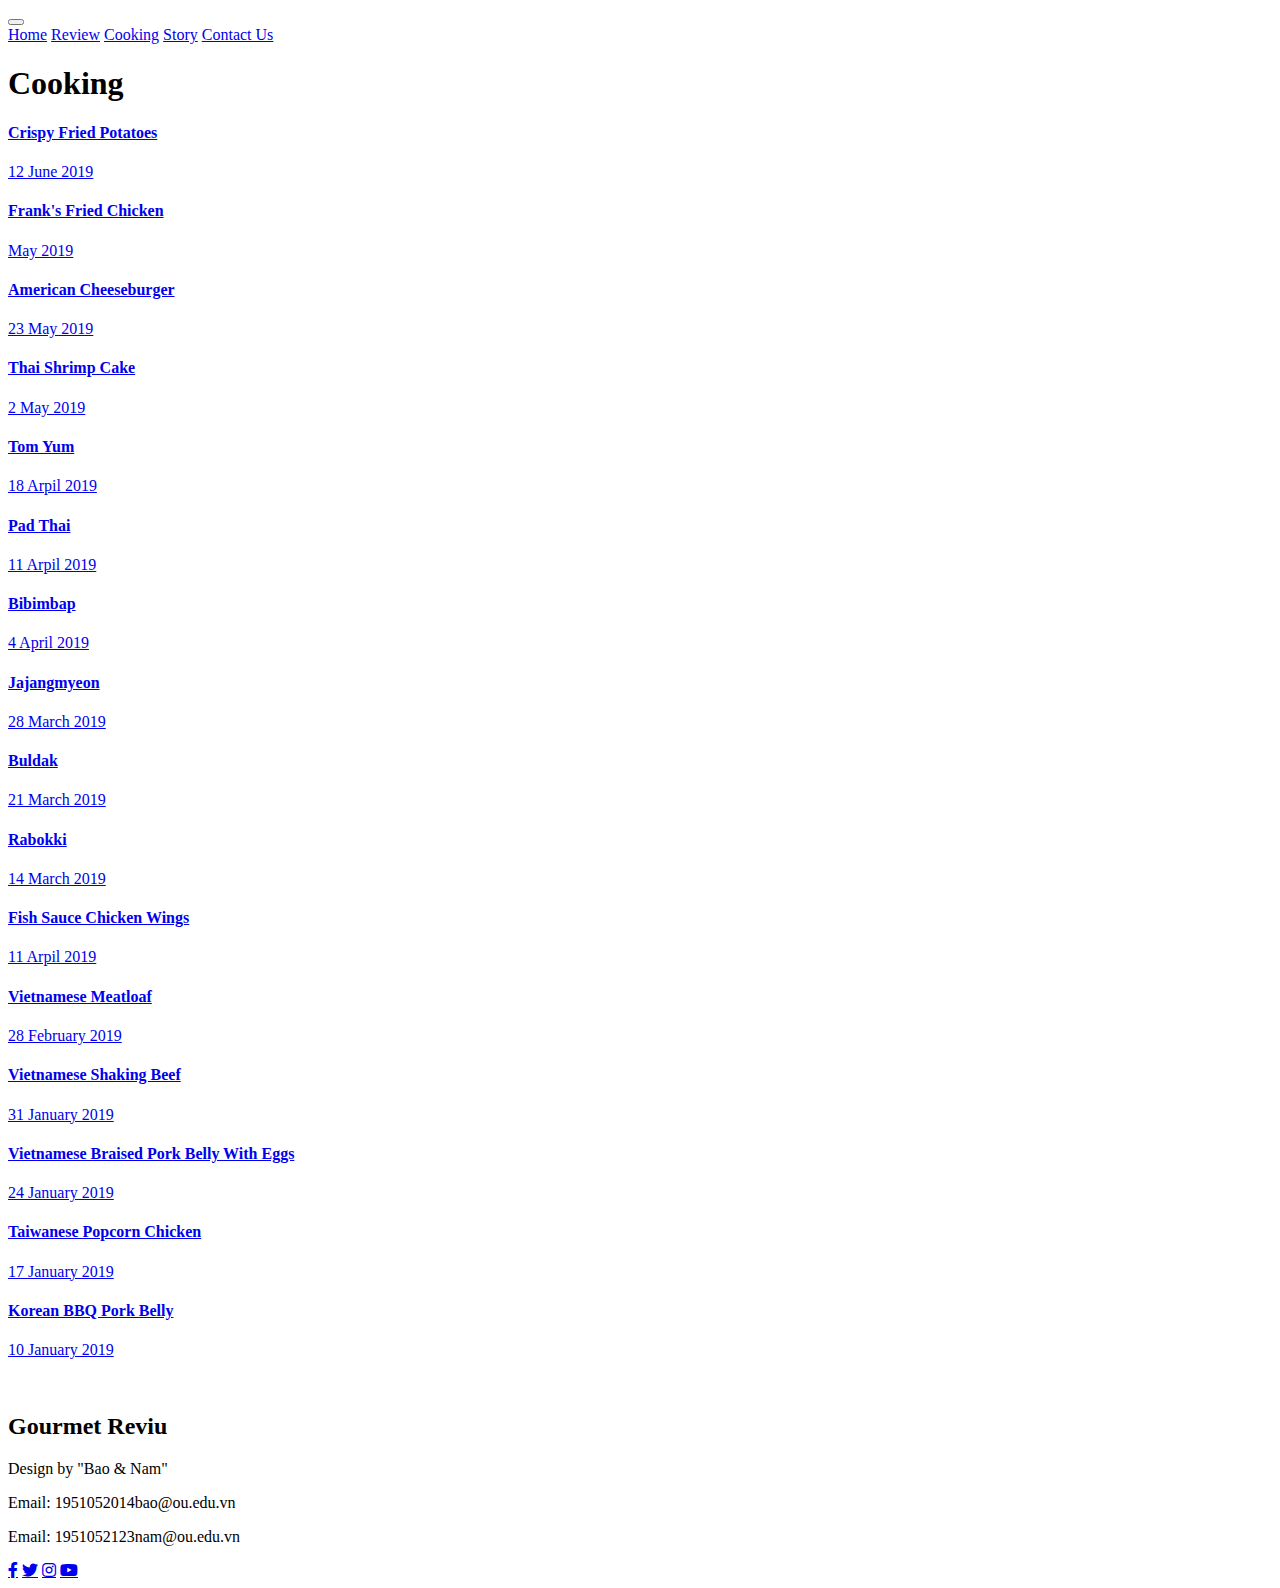
==== Cooking.html @ f55b165e "update" ====
<!DOCTYPE html>
<html lang="en">
<head>
    <meta charset="UTF-8">
    <meta name="viewport" content="width=device-width, initial-scale=1.0">
    <title>Hôm nay ăn gì - Cooking</title>
    <link rel=".Image/Icon/Icon.png" href="shortcut icon">
    <link rel="stylesheet" href="assets/CSS/base.css">
    <link rel="stylesheet" href="assets/CSS/Cooking.css">   
    <link rel="stylesheet" href="https://necolas.github.io/normalize.css/latest/normalize.css">
    <link rel="stylesheet" href="https://cdnjs.cloudflare.com/ajax/libs/font-awesome/5.14.0/css/all.min.css"/>
    <link href="https://fonts.googleapis.com/css2?family=Roboto:wght@300;400;500&display=swap" rel="stylesheet">
    <script src="https://cdnjs.cloudflare.com/ajax/libs/jquery/3.5.1/jquery.min.js"></script>
    <script src="assets/JS/scripts.js"></script>
</head>
<body>
    <div class="main">        
        <header class="header">
            <div class="inner-width">
                <a href="index.html" class="logo"></a>
                <button class="menu-toggler">
                    <span></span>
                    <span></span>
                    <span></span>
                </button>
                <div class="header__menu">
                    <a href="index.html">Home</a>
                    <a href="Review.html">Review</a>
                    <a href="Cooking.html">Cooking</a>
                    <a href="Story.html">Story</a>
                    <a href="#">Contact Us</a>
                </div>
                
            </div>
        </header>



        <div class="container">   
            <!-- COOKING -->
        
            <section id="foods">
                <div class="inner-width ">
                    <h1 class="section__title text-gradient">Cooking</h1>
                    <div class="foods">

                        <div class="food food-cover food-cover-img-1" id="myBtn">
                            <a href="Cooking_detail.html">
                                <h4>Crispy Fried Potatoes</h4>
                                <p>12 June 2019</p>
                            </a>
                        </div>
                        
                        <div class="food food-cover food-cover-img-2">
                            <a href="#">
                                <h4>Frank's Fried Chicken</h4>
                                <p>May 2019</p>
                            </a>
                        </div>

                        <div class="food food-cover food-cover-img-3">
                            <a href="#">
                                <h4>American Cheeseburger</h4>
                                <p>23 May 2019</p>
                            </a>
                        </div>

                        <div class="food food-cover food-cover-img-4">
                            <a href="#">
                                <h4>Thai Shrimp Cake</h4>
                                <p>2 May 2019</p>
                            </a>
                        </div>

                        <div class="food food-cover food-cover-img-5">
                            <a href="#">
                                <h4>Tom Yum</h4>
                                <p>18 Arpil 2019</p>
                            </a>
                        </div>

                        <div class="food food-cover food-cover-img-6">
                            <a href="#">
                                <h4>Pad Thai</h4>
                                <p>11 Arpil 2019</p>
                            </a>
                        </div>

                        <div class="food food-cover food-cover-img-7">
                            <a href="#">
                                <h4>Bibimbap</h4>
                                <p>4 April 2019</p>
                            </a>
                        </div>

                        <div class="food food-cover food-cover-img-8">
                            <a href="#">
                                <h4>Jajangmyeon</h4>
                                <p>28 March 2019</p>
                            </a>
                        </div>

                        <div class="food food-cover food-cover-img-9">
                            <a href="#">
                                <h4>Buldak</h4>
                                <p>21 March 2019</p>
                            </a>
                        </div>

                        <div class="food food-cover food-cover-img-10">
                            <a href="#">
                                <h4>Rabokki</h4>
                                <p>14 March 2019</p>
                            </a>
                        </div>

                        <div class="food food-cover food-cover-img-11">
                            <a href="#">
                                <h4>Fish Sauce Chicken Wings</h4>
                                <p>11 Arpil 2019</p>
                            </a>
                        </div>

                        <div class="food food-cover food-cover-img-12">
                            <a href="#">
                                <h4>Vietnamese Meatloaf</h4>
                                <p>28 February 2019</p>
                            </a>
                        </div>
                        
                        <div class="food food-cover food-cover-img-13">
                            <a href="#">
                                <h4>Vietnamese Shaking Beef</h4>
                                <p>31 January 2019</p>
                            </a>
                        </div>

                        <div class="food food-cover food-cover-img-14">
                            <a href="#">
                                <h4>Vietnamese Braised Pork Belly With Eggs</h4>
                                <p>24 January 2019</p>
                            </a>
                        </div>

                        <div class="food food-cover food-cover-img-15">
                            <a href="#">
                                <h4>Taiwanese Popcorn Chicken</h4>
                                <p>17 January 2019</p>
                            </a>
                        </div>

                        <div class="food food-cover food-cover-img-16">
                            <a href="#">
                                <h4>Korean BBQ Pork Belly</h4>
                                <p>10 January 2019</p>
                            </a>
                        </div>

                    </div>
                    <div class="img--more">
                        <a href="#">
                            <img src="/assets/Image/Icon/icons8-more-96.png" alt="" class="more"> 
                        </a>
                    </div>
                </div>
            </section>

            </section>
        </div>  

        <footer class="footer">
            <div class="footer-inner-width">
				<div class="footer-info-pos align-items-center d-flex">
					<div id="footer-info">
						<h2>Gourmet Reviu</h2>
                        <p>Design by "Bao & Nam"</p>
                        <p>Email: 1951052014bao@ou.edu.vn</p>
                        <p>Email: 1951052123nam@ou.edu.vn</p>
					</div>
                    <div class="social-media">
                        <a href="#" class="fab fa-facebook-f"></a>
                        <a href="#" class="fab fa-twitter"></a>
                        <a href="#" class="fab fa-instagram"></a>
                        <a href="#" class="fab fa-youtube"></a>
                    </div>
                    
				</div>
			</div>
        </footer>

    </div>
</body>
</html>
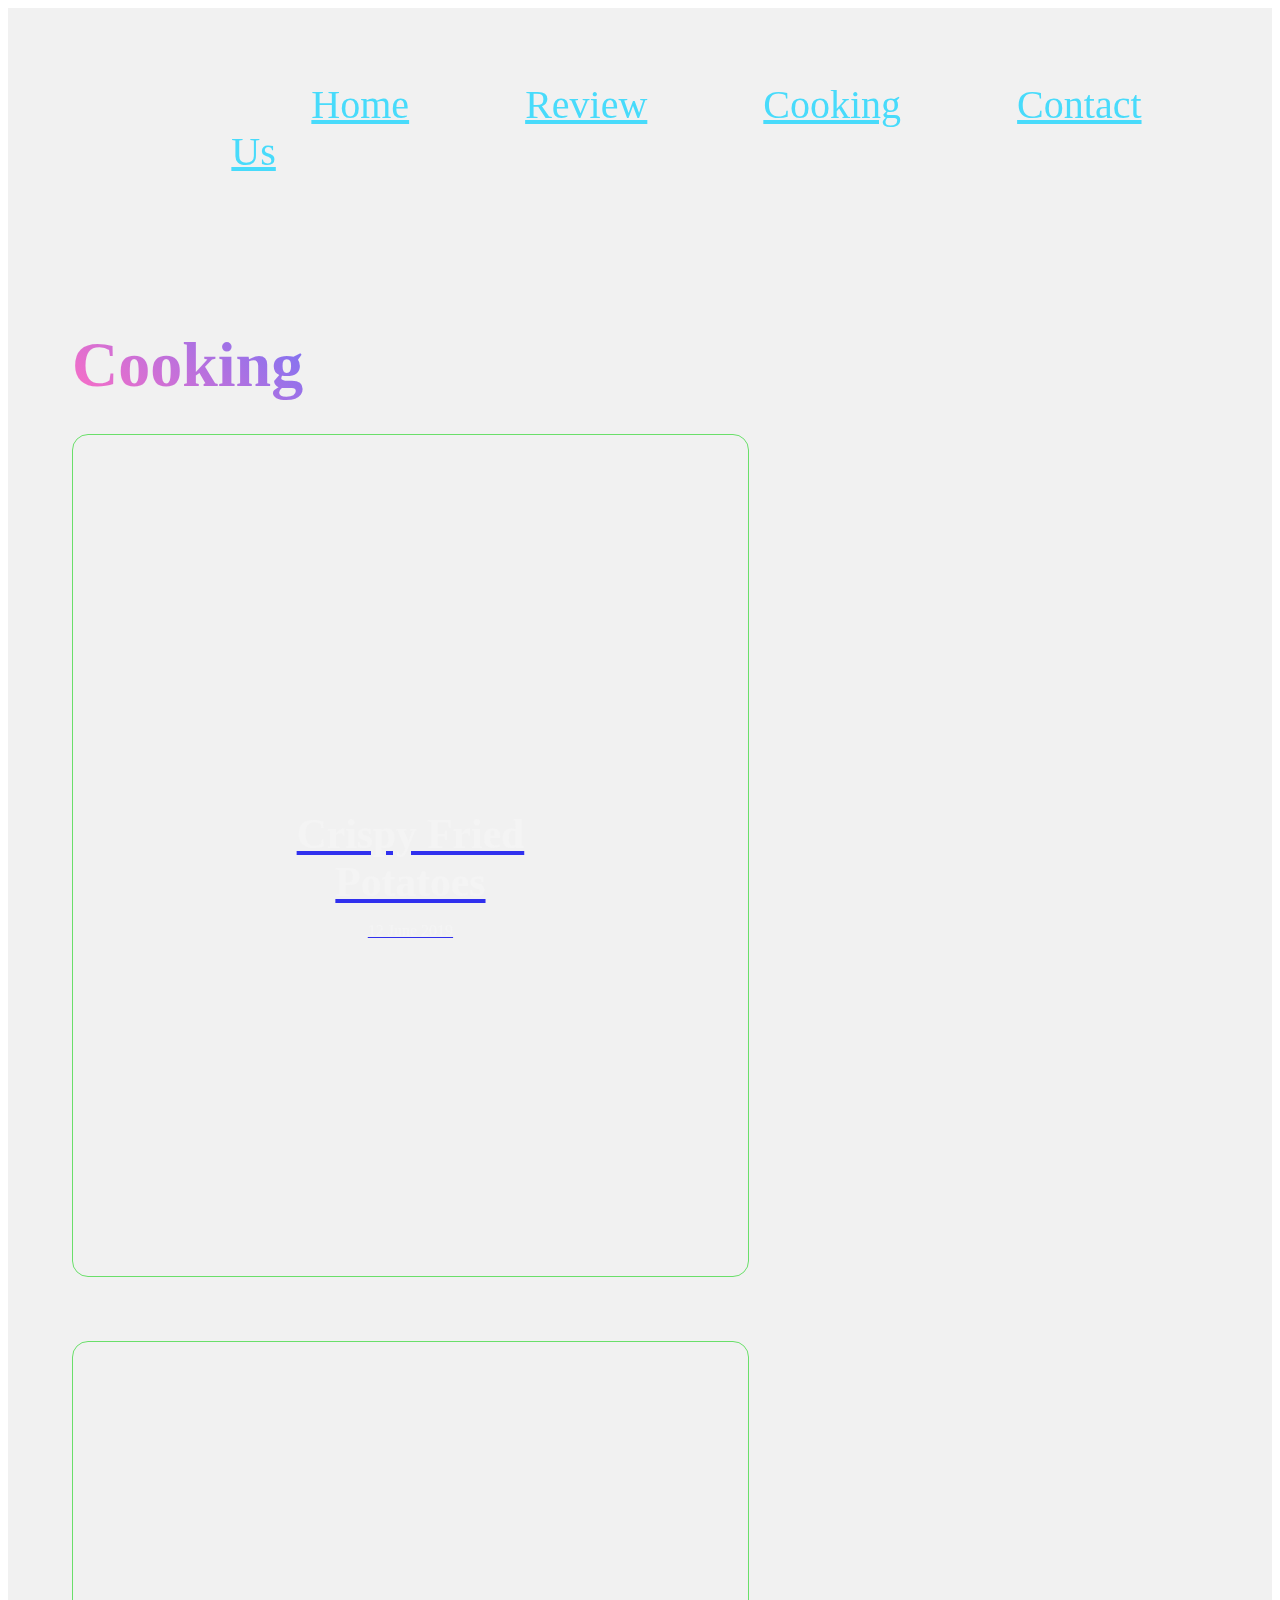
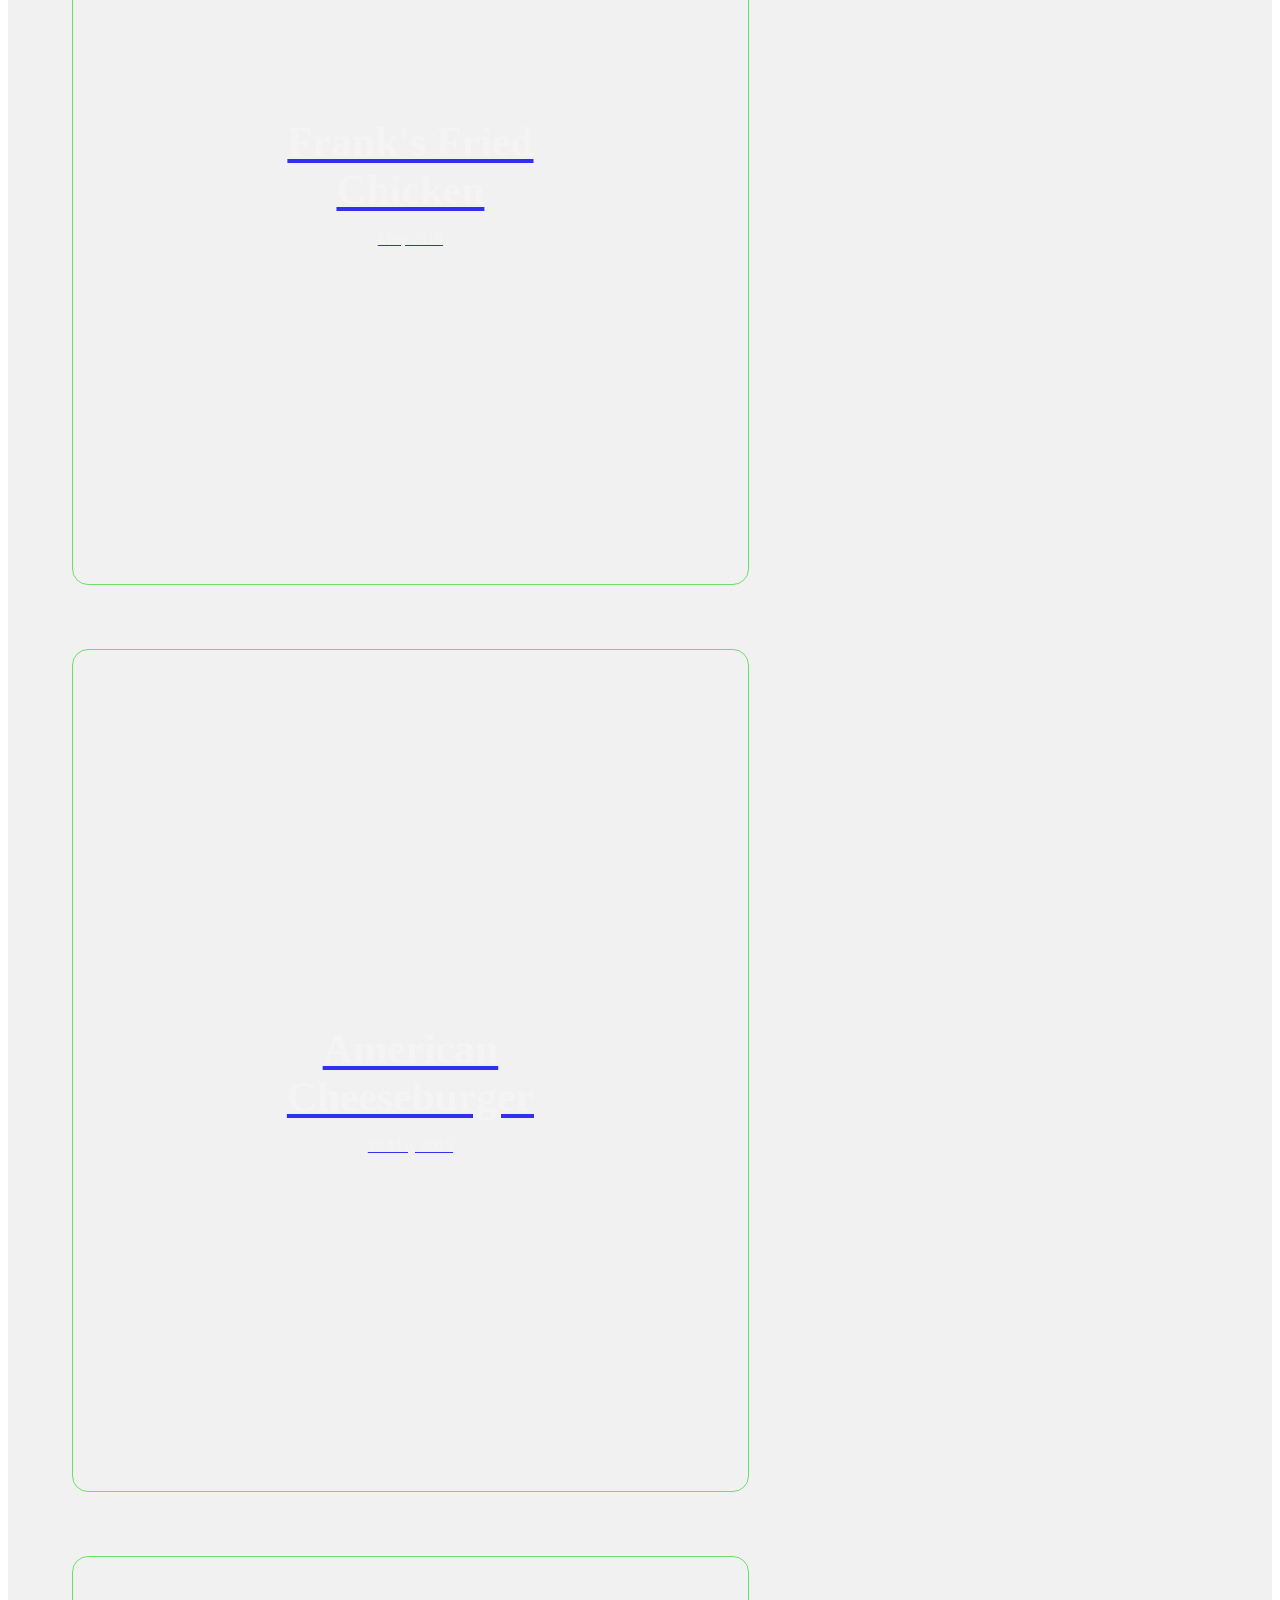
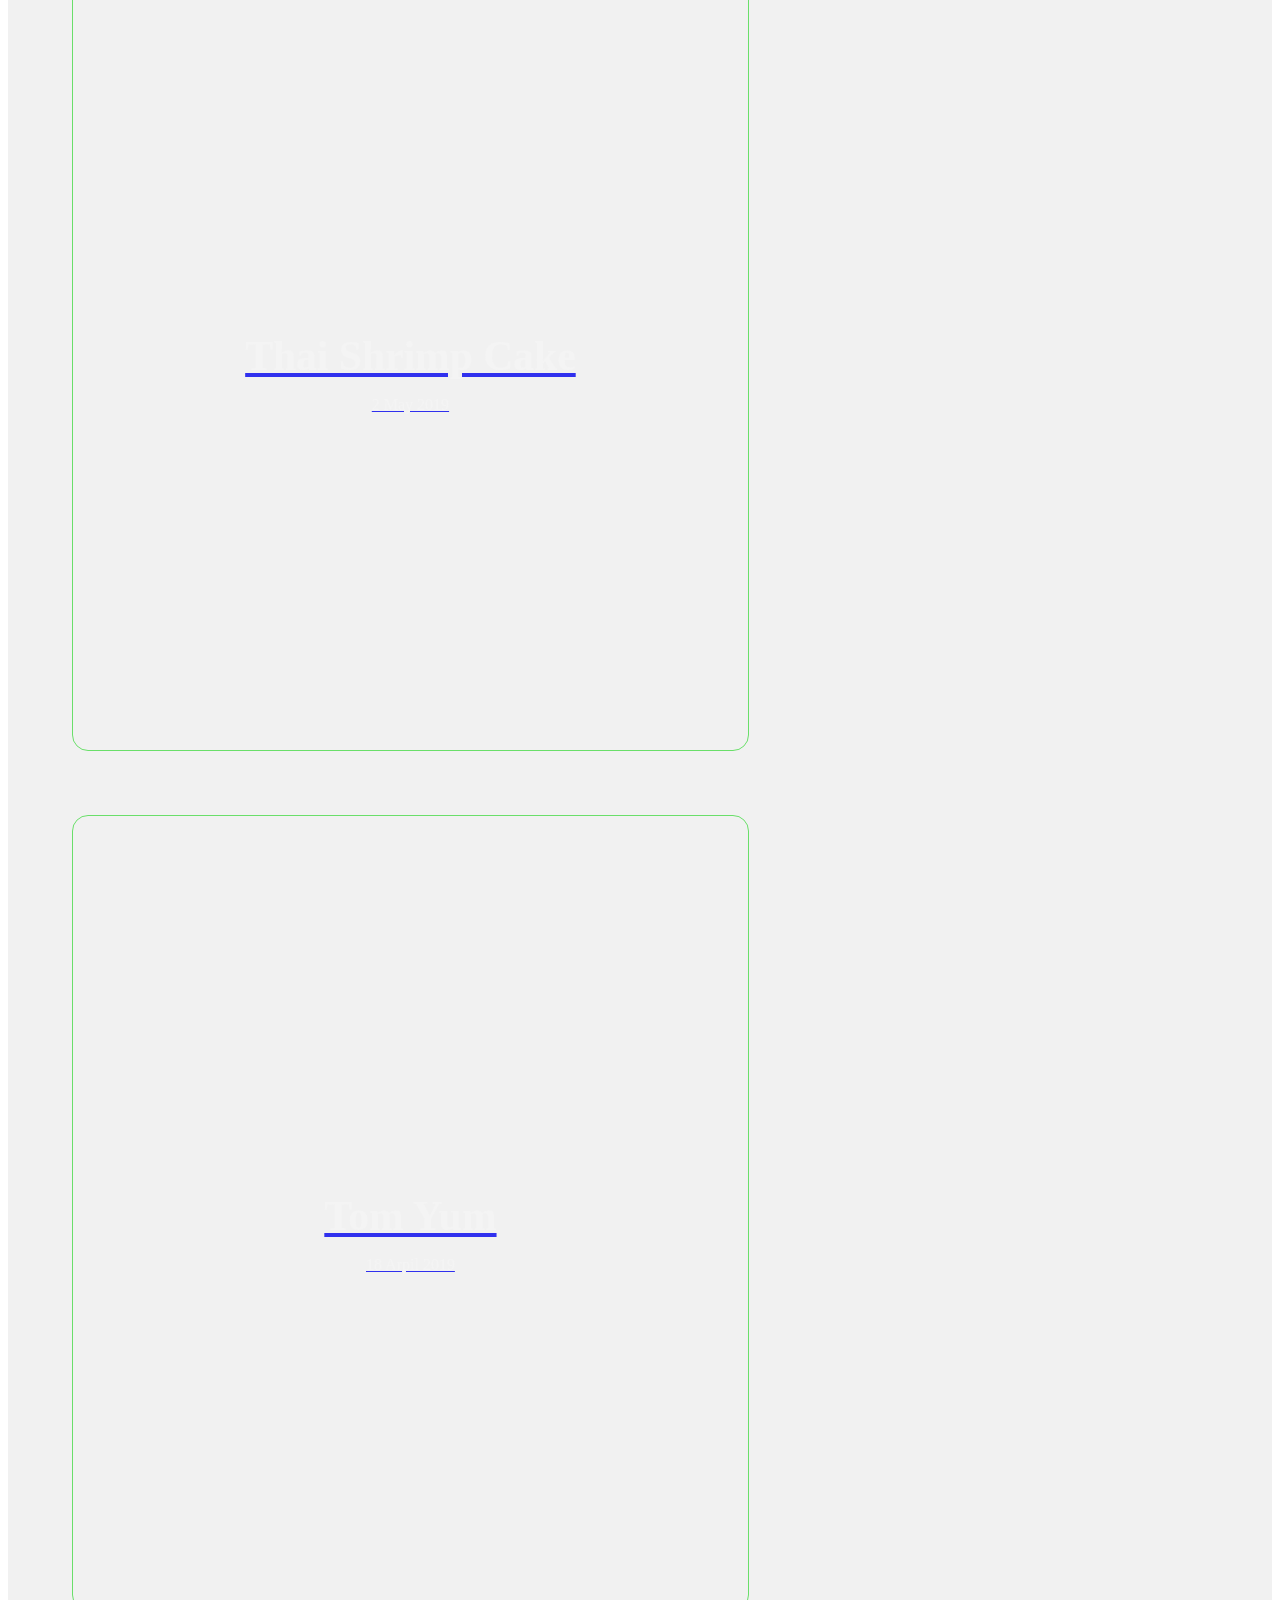
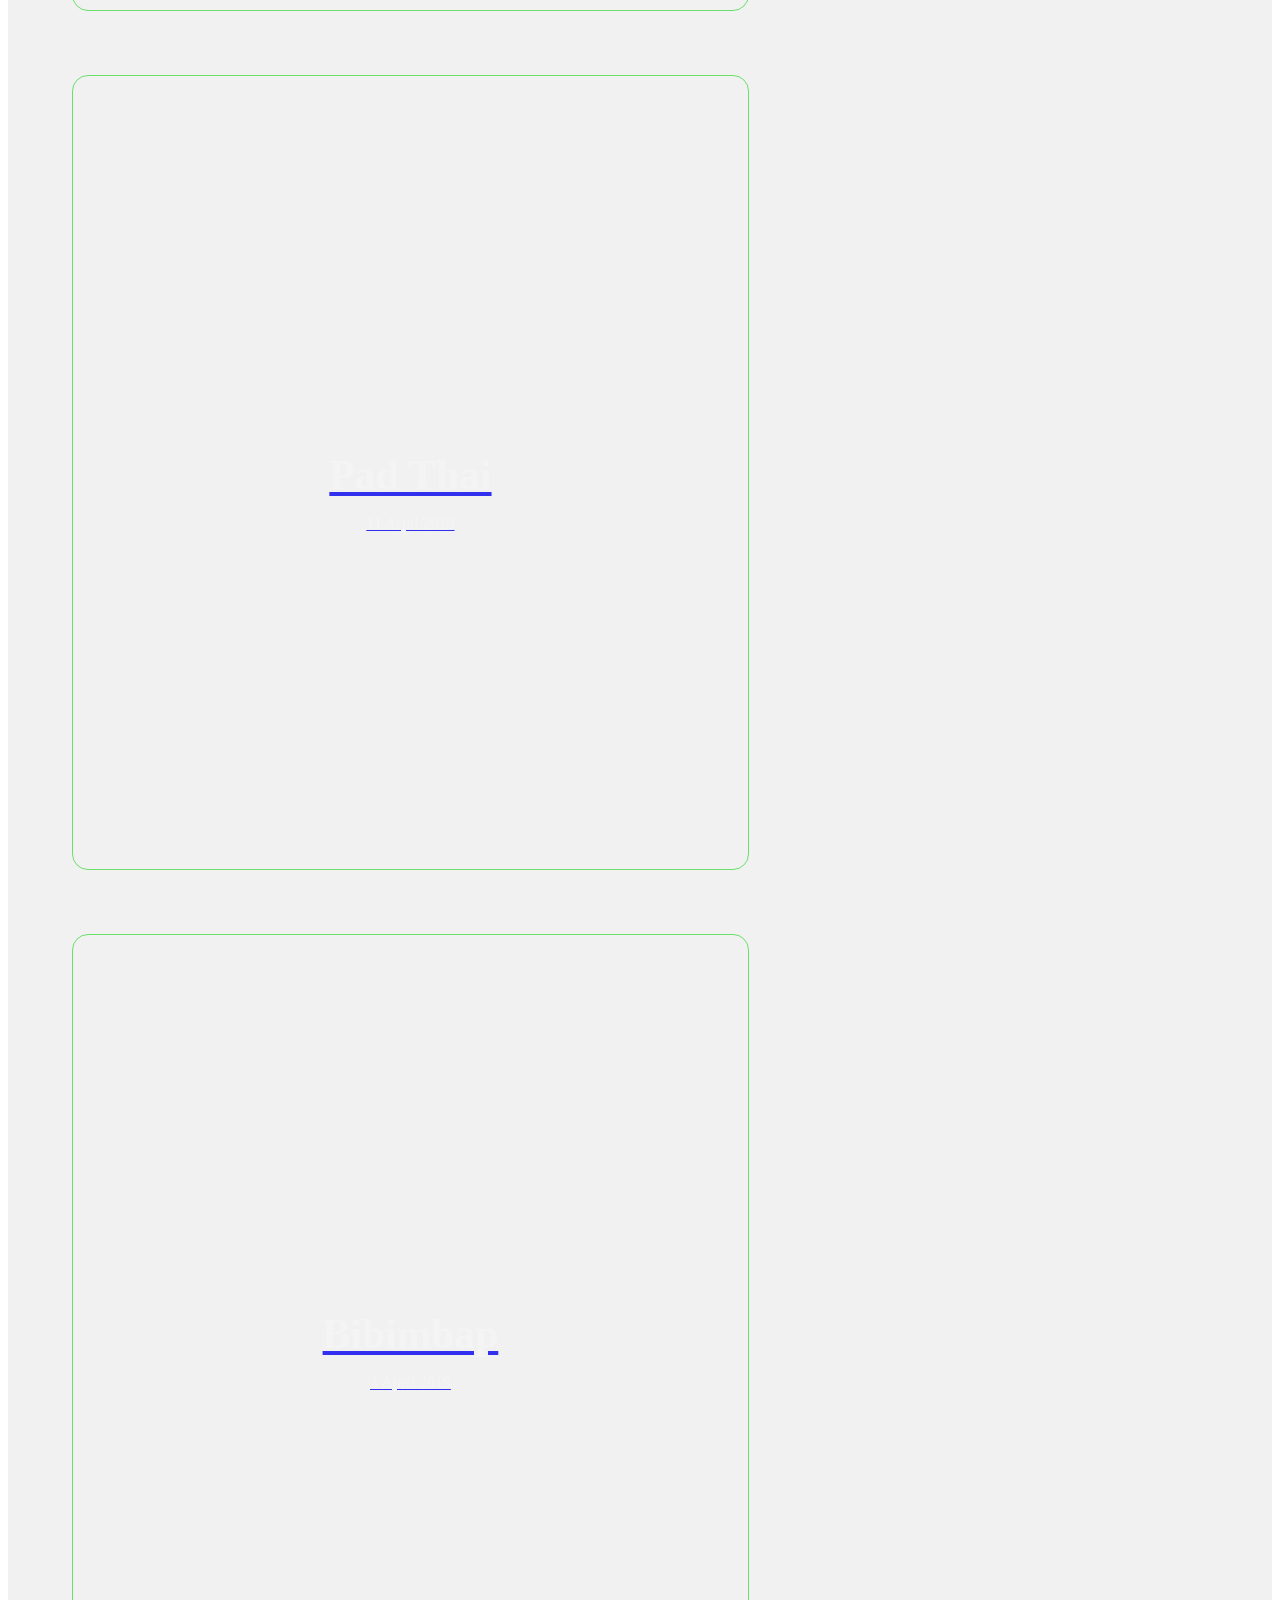
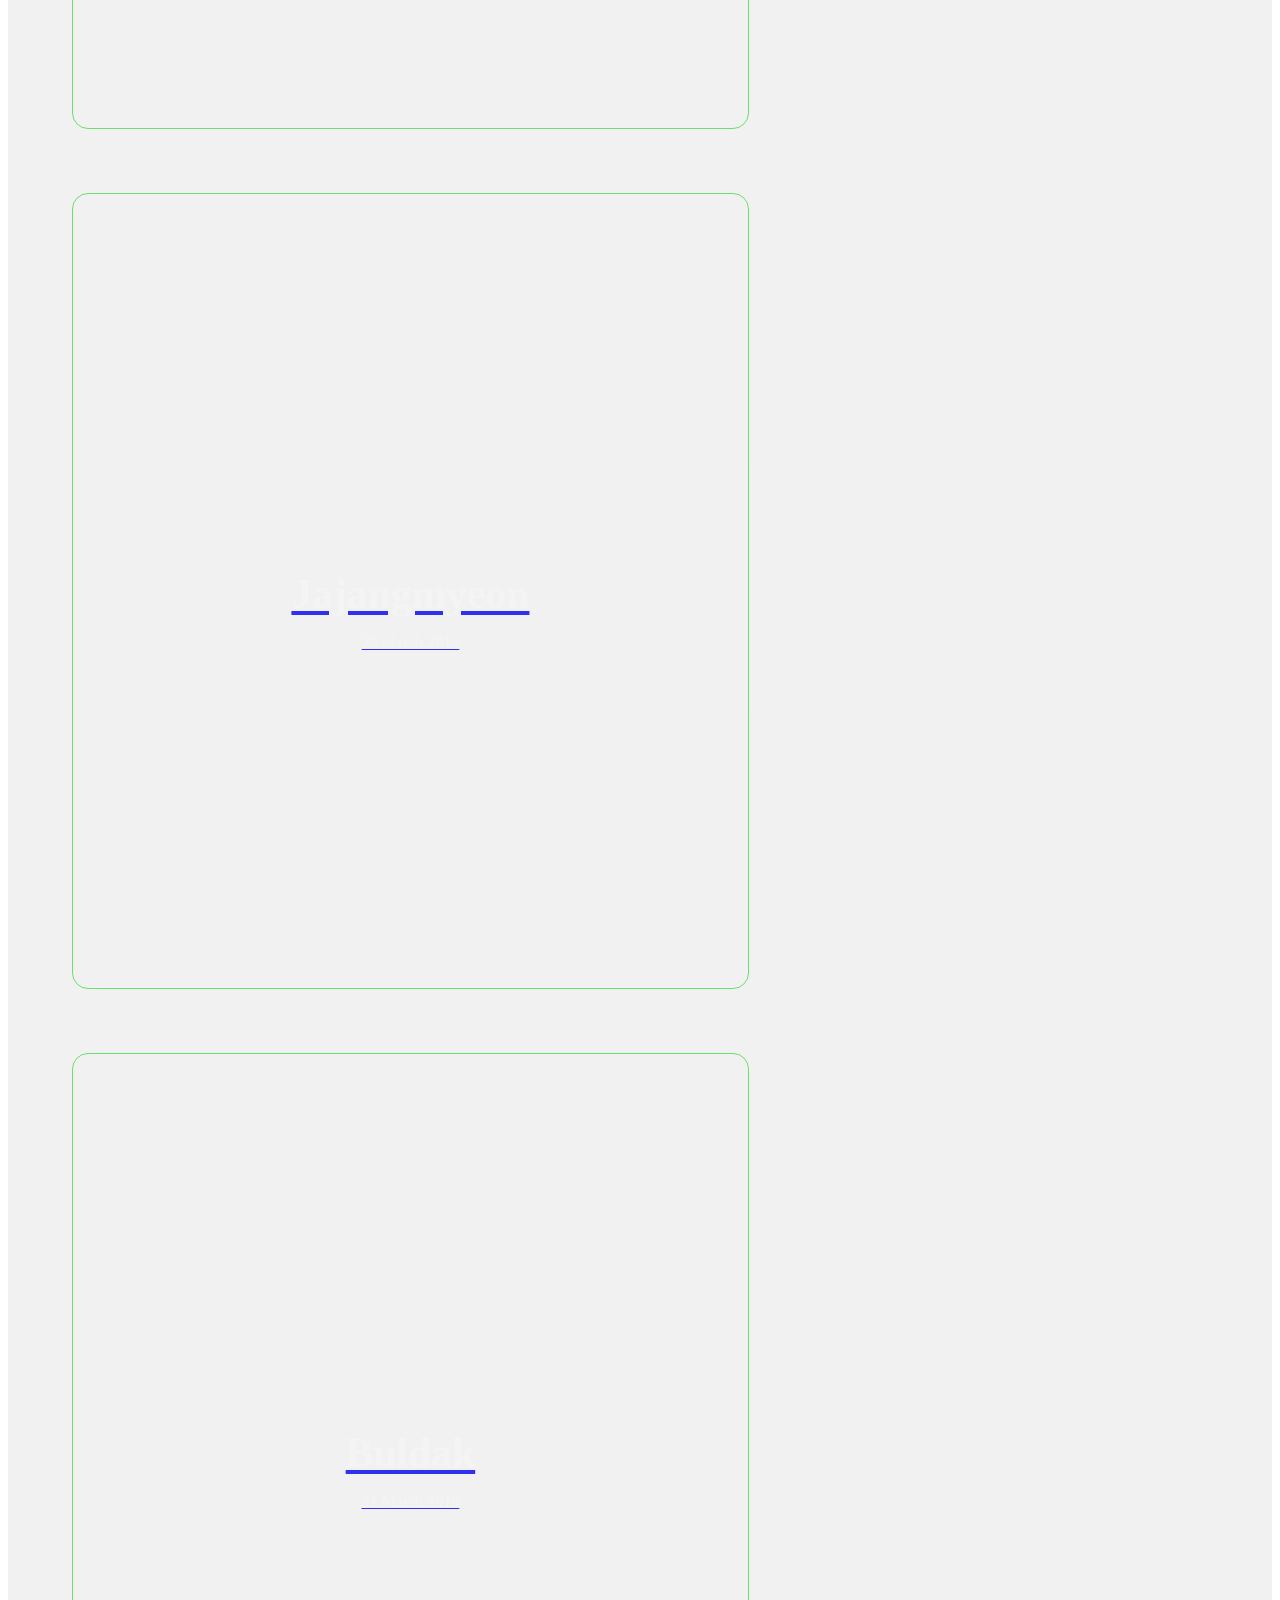
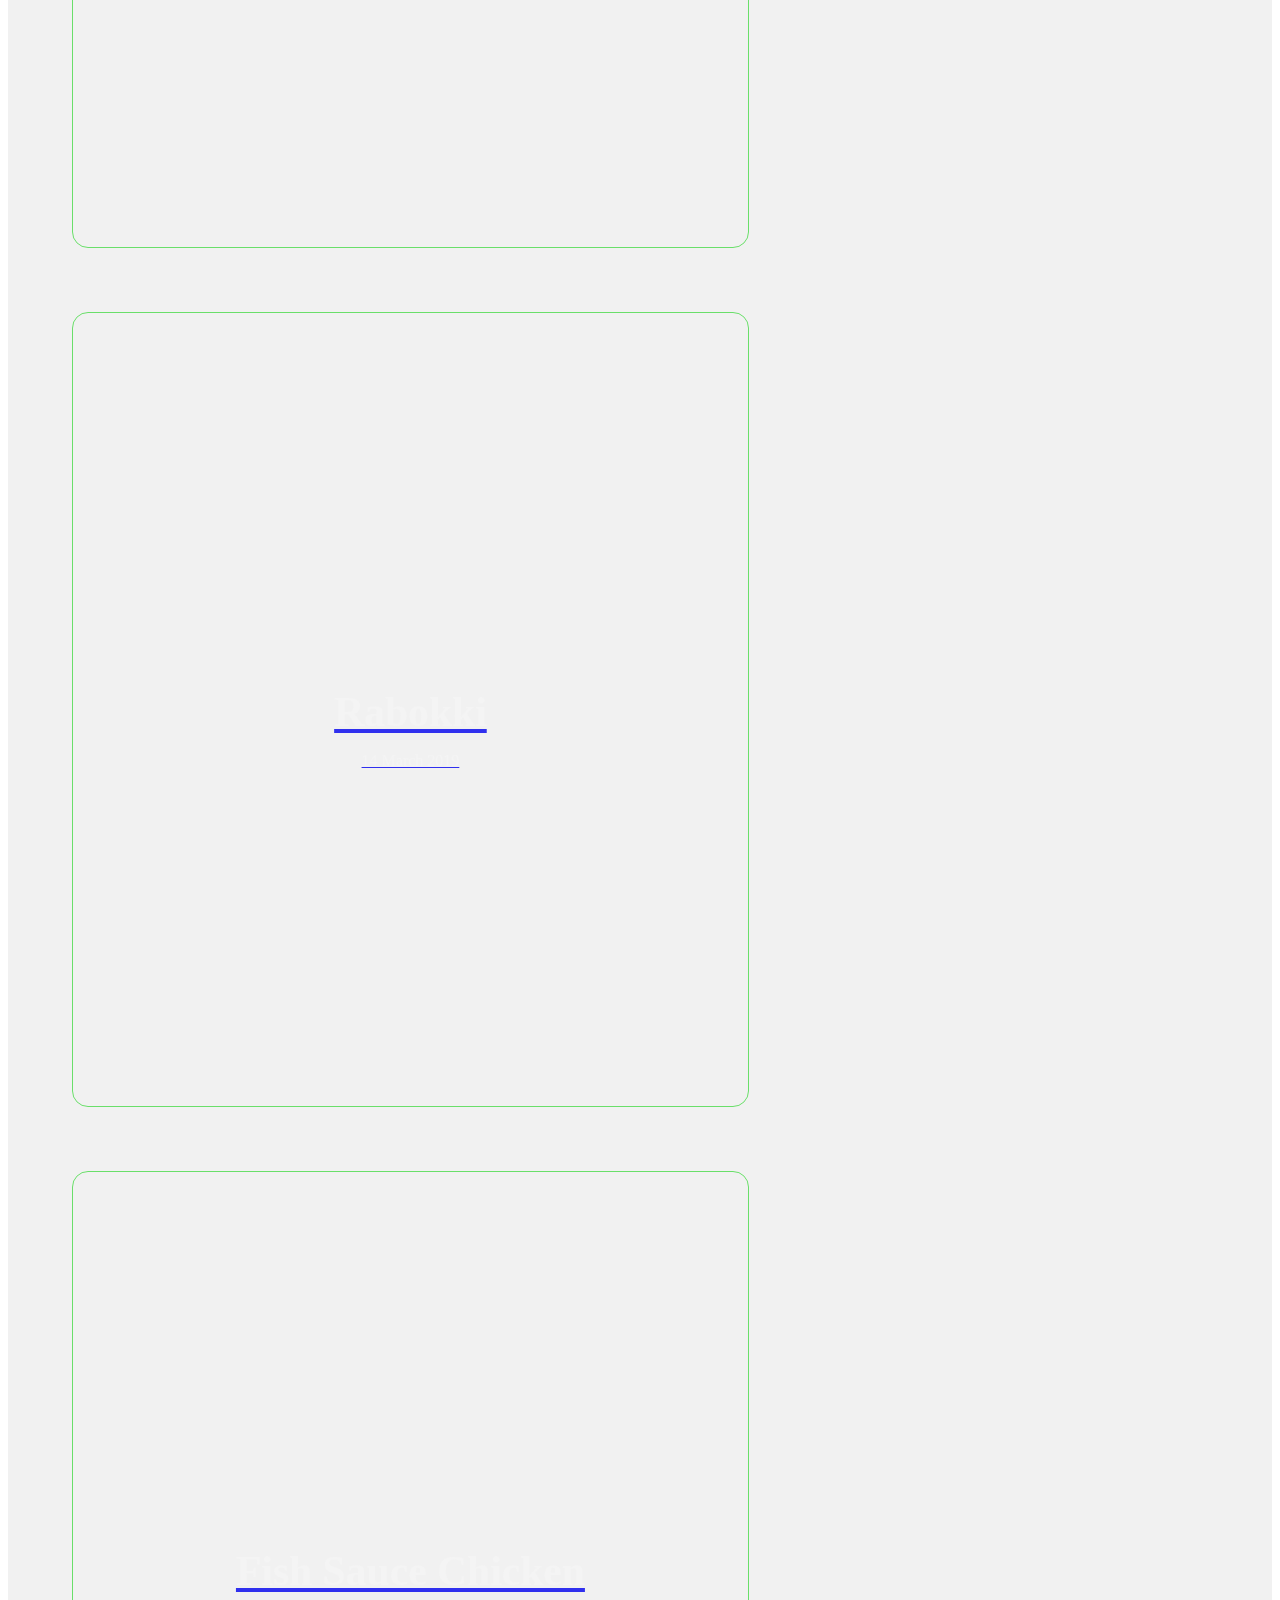
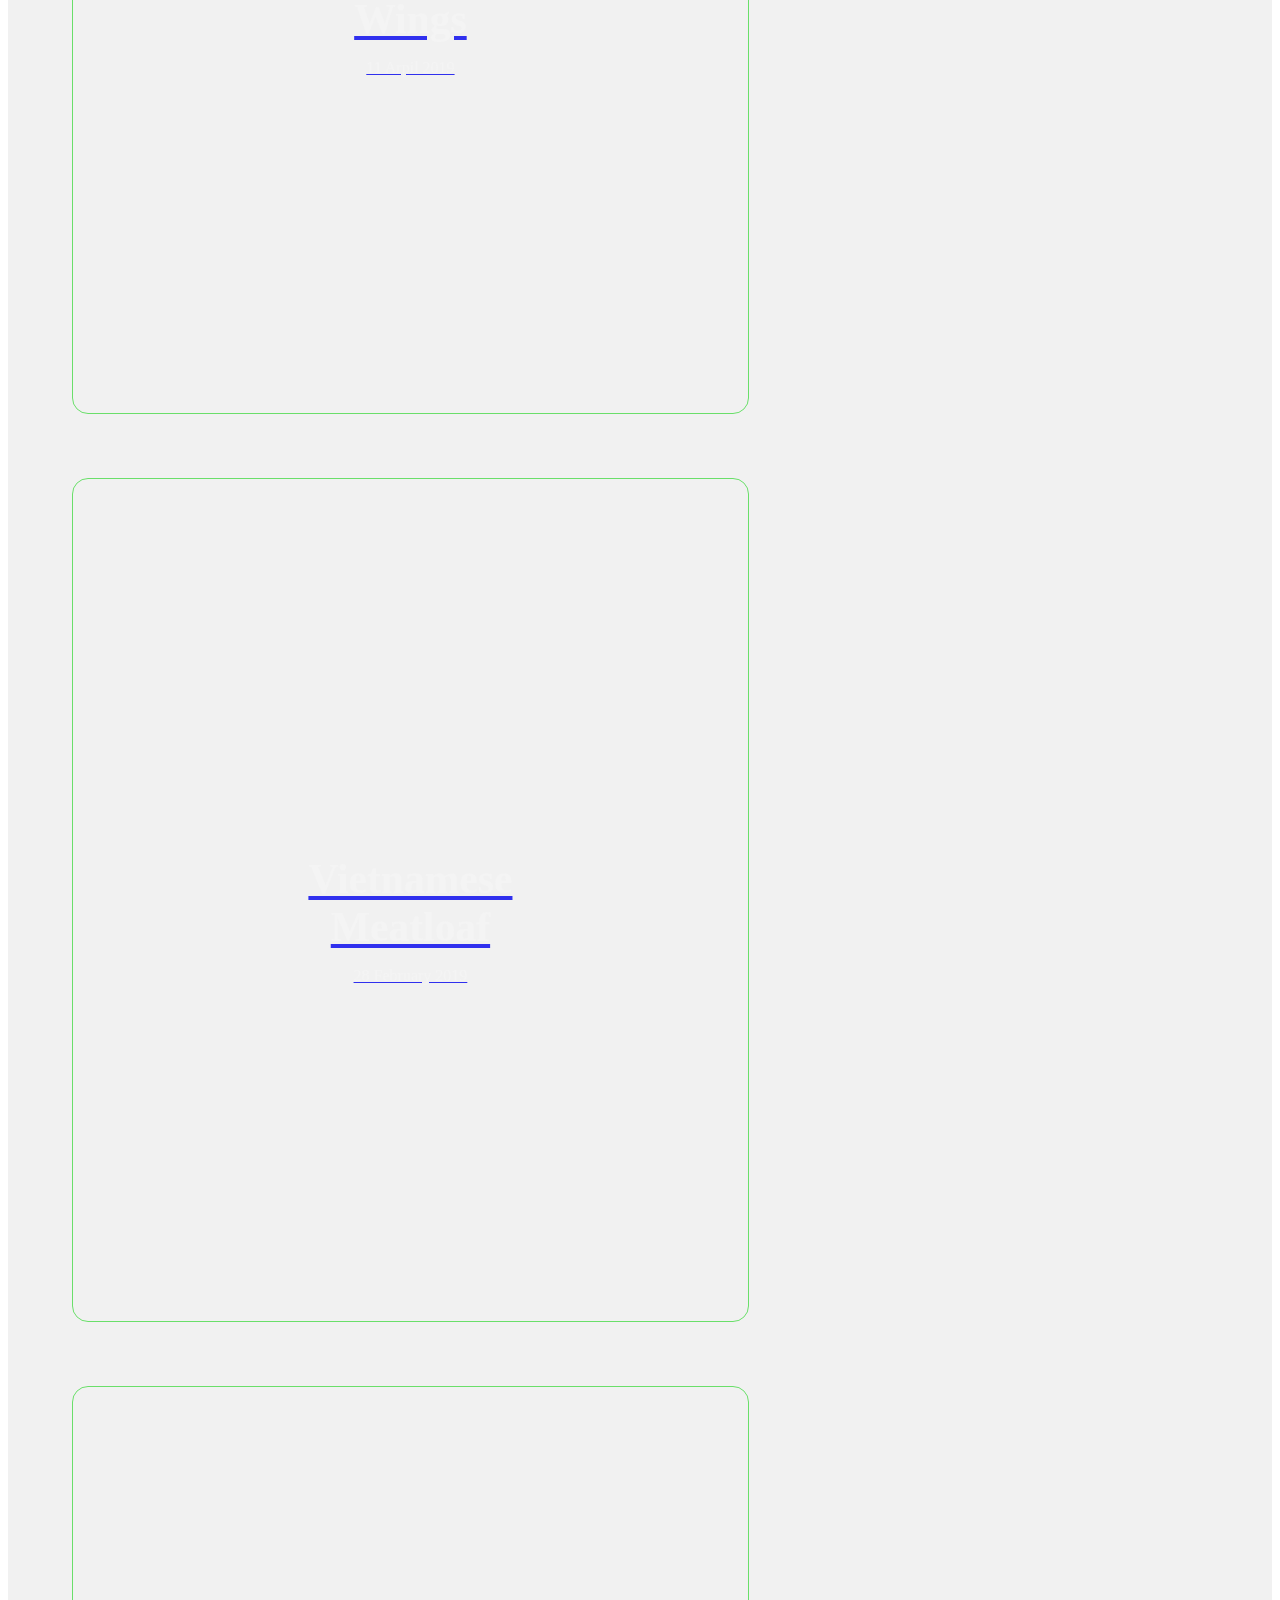
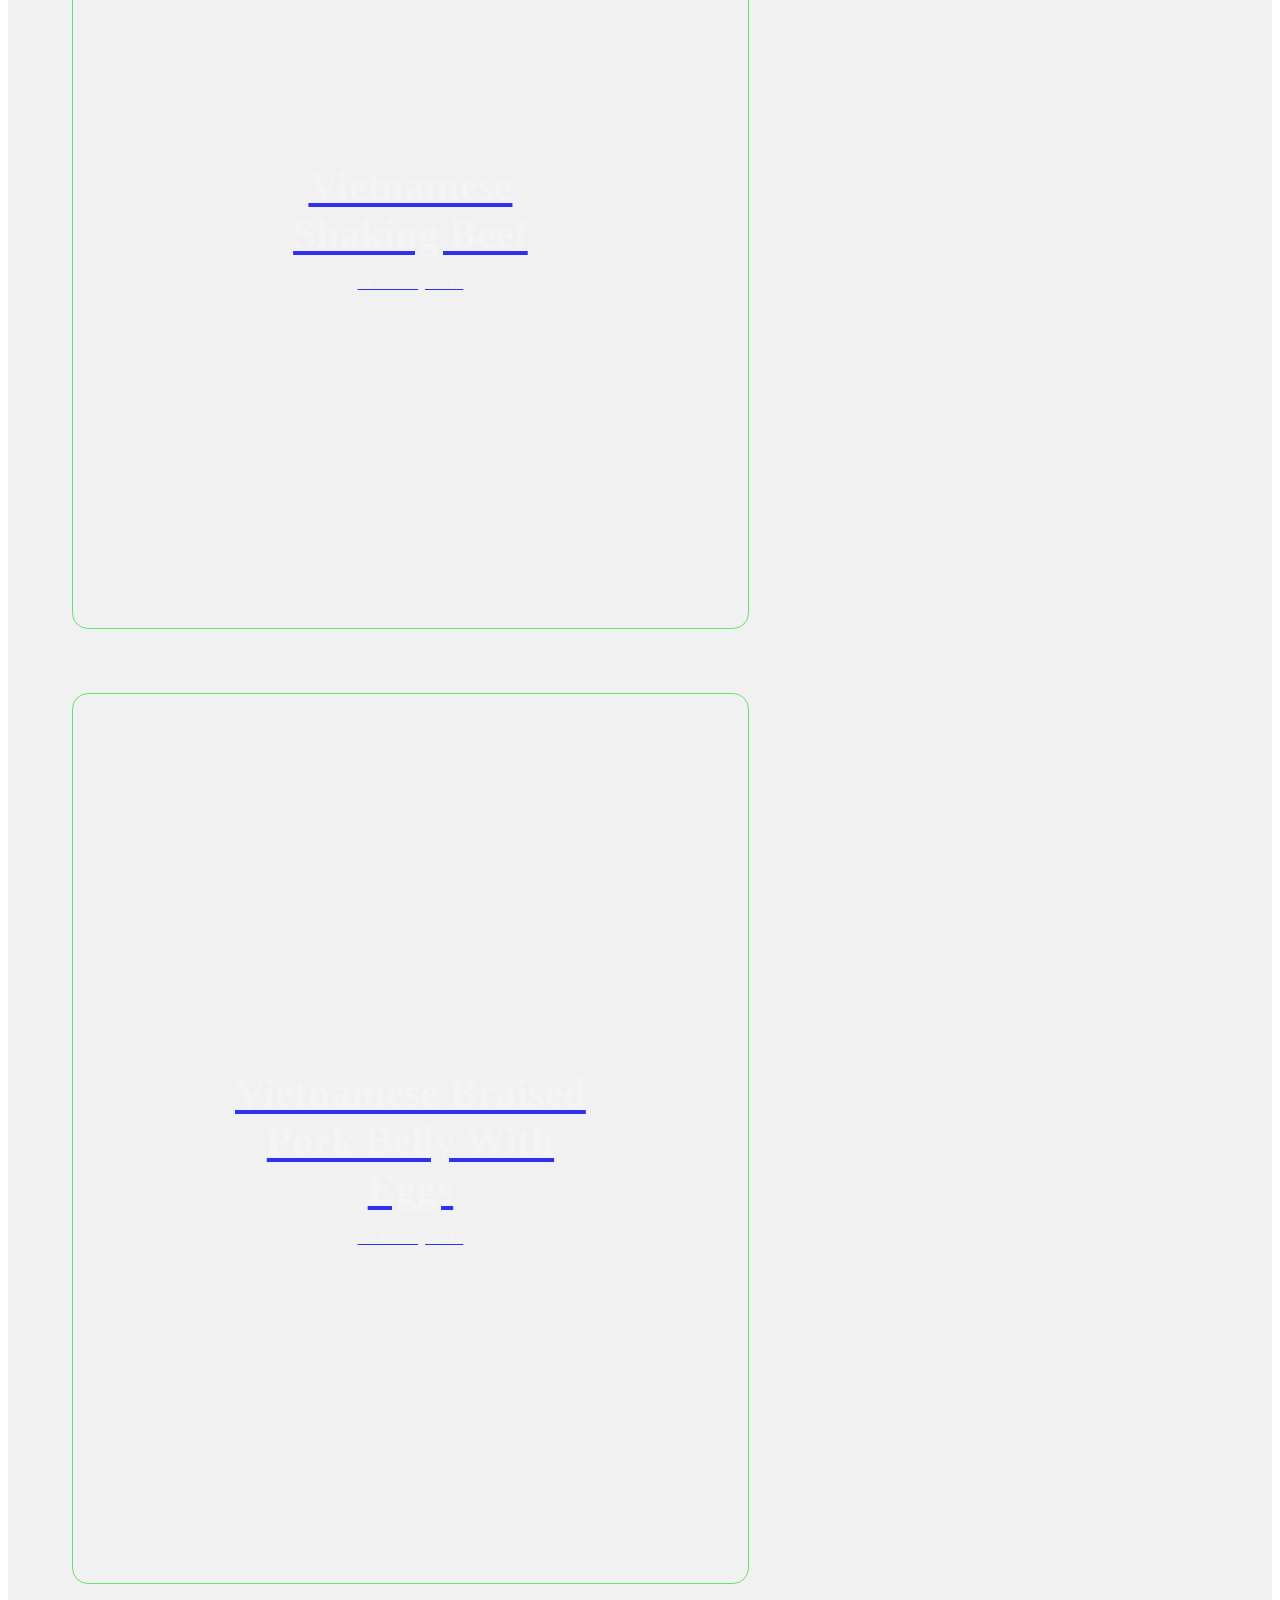
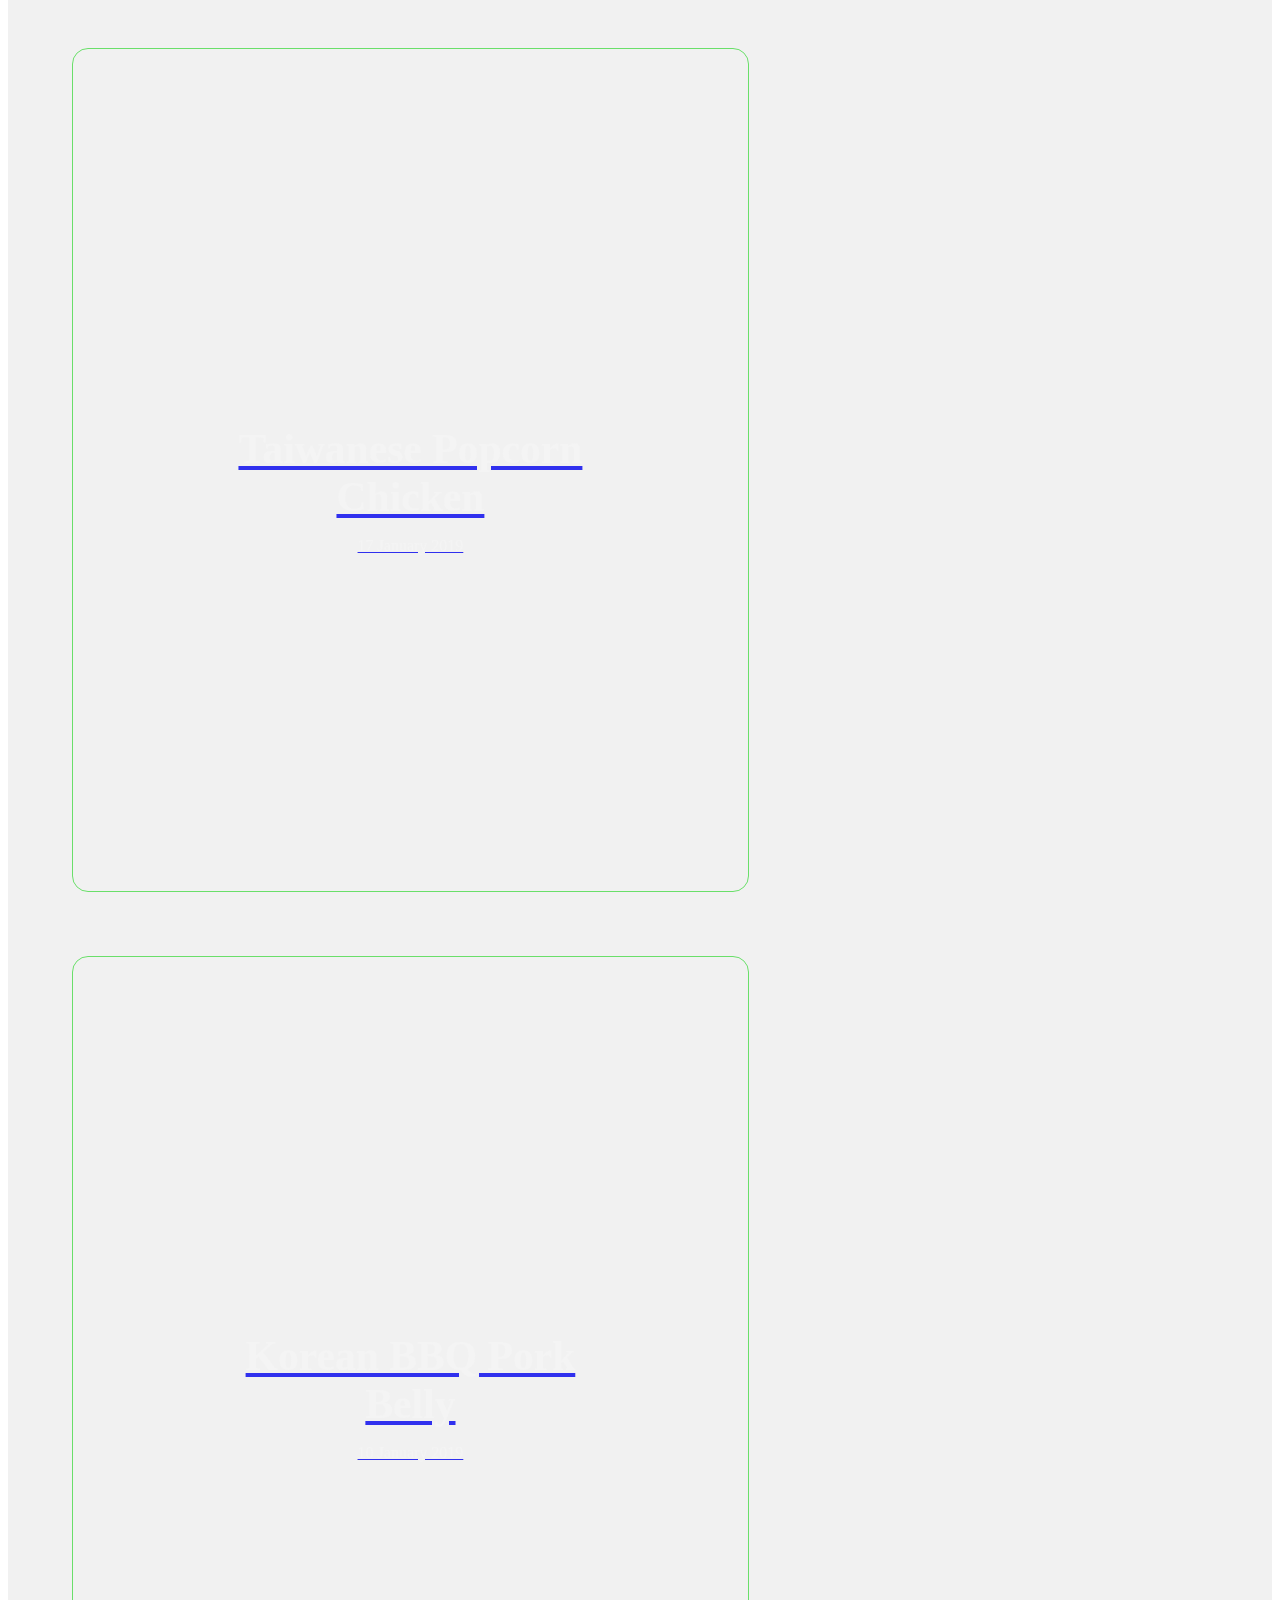
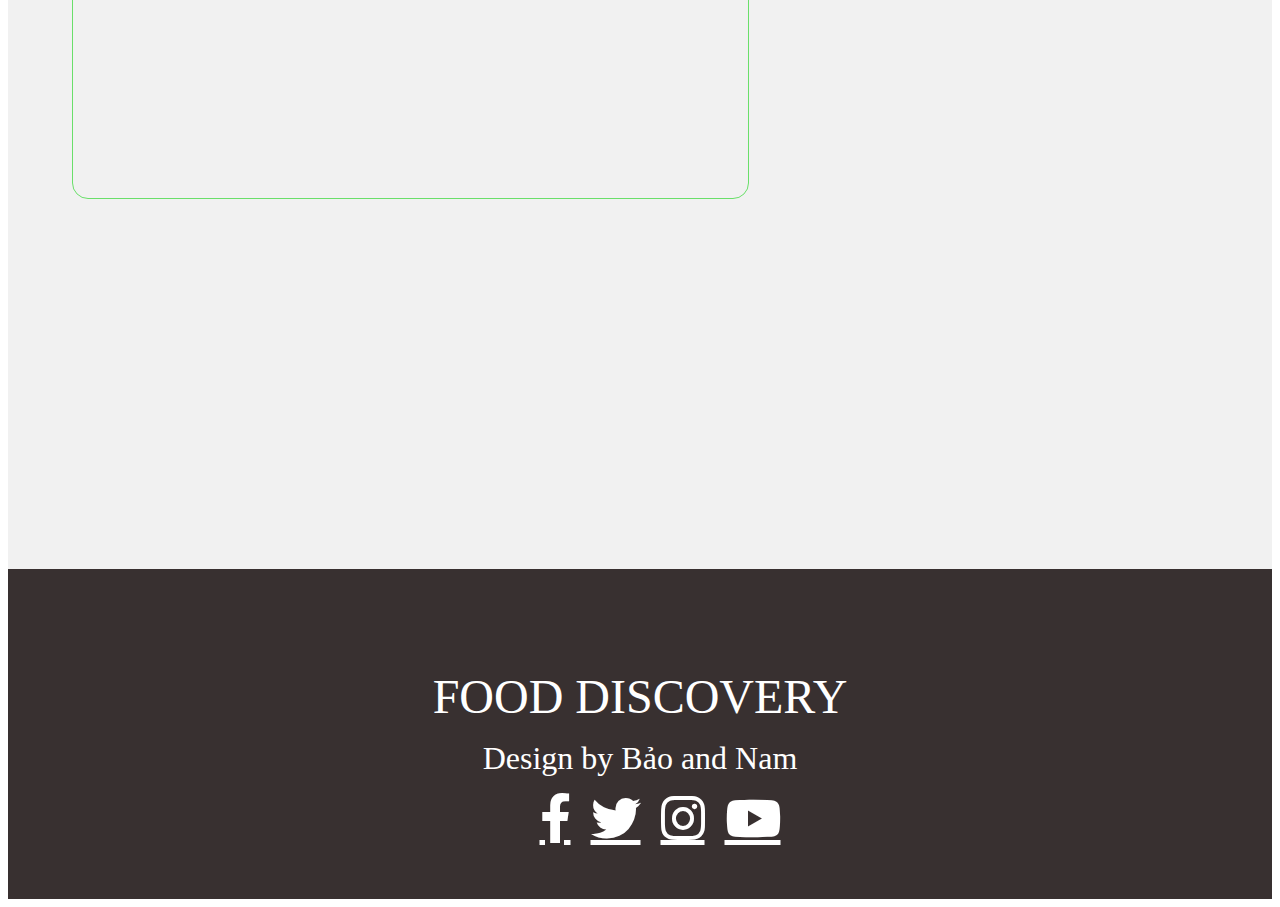
==== commit 3c8817aa: "Dit" ====
--- a/Cooking.html
+++ b/Cooking.html
@@ -27,7 +27,6 @@
                     <a href="index.html">Home</a>
                     <a href="Review.html">Review</a>
                     <a href="Cooking.html">Cooking</a>
-                    <a href="Story.html">Story</a>
                     <a href="#">Contact Us</a>
                 </div>
                 
@@ -172,18 +171,17 @@
             <div class="footer-inner-width">
 				<div class="footer-info-pos align-items-center d-flex">
 					<div id="footer-info">
-						<h2>Gourmet Reviu</h2>
-                        <p>Design by "Bao & Nam"</p>
-                        <p>Email: 1951052014bao@ou.edu.vn</p>
-                        <p>Email: 1951052123nam@ou.edu.vn</p>
+                        <h2>Food Discovery</h2>
+                        <p>Design by Bảo and Nam</p>
 					</div>
-                    <div class="social-media">
-                        <a href="#" class="fab fa-facebook-f"></a>
-                        <a href="#" class="fab fa-twitter"></a>
-                        <a href="#" class="fab fa-instagram"></a>
-                        <a href="#" class="fab fa-youtube"></a>
-                    </div>
-                    
+					<div id="contact">
+						<ul>
+							<li><a href="#" class="fab fa-facebook-f facebook"></a></li>
+							<li><a href="#" class="fab fa-twitter twitter"></a></li>
+							<li><a href="#" class="fab fa-instagram instagram"></a></li>
+							<li><a href="#" class="fab fa-youtube youtube"></a></li>
+						</ul>
+					</div>
 				</div>
 			</div>
         </footer>
--- a/assets/CSS/Cooking.css
+++ b/assets/CSS/Cooking.css
@@ -0,0 +1,428 @@
+@import url('https://fonts.googleapis.com/css2?family=Poppins:wght@300;400;600;700&display=swap');
+  :root {
+    --primary: #22c3fd;
+    --secondary: #13D2B8;
+    --purple: #bd93f9;
+    --pink: #ff6bcb;
+    --blue: #8be9fd;
+    --gray: #333;
+    --font: "Poppins", sans-serif;
+    --gradient: linear-gradient(40deg, #ff6ec4, #7873f5);
+    --shadow: 0 0 15px 0 rgba(0,0,0,0.05);
+  }
+  
+
+/*Header*/
+.header {
+    width: 100%;
+    top: 0;
+    background-color: transparent;
+    position: fixed;
+    z-index: 999;
+    padding:3rem 0;
+    transition:  .3s linear;
+}
+
+.inner-width {
+    max-width: 130rem;
+    margin: auto;
+    padding: 0 4rem;
+}
+
+.logo{
+    width: 10rem;
+    height: 10rem;
+    background-size: contain;
+    background: url(../Image/Icon/icons8-sunny-side-up-eggs-100.png);
+    transition: .1s linear;
+}
+
+.header .inner-width {
+    display:flex;
+    align-items: center;
+    justify-content: space-between;
+}
+
+.menu-toggler {
+    background: none;
+    width: 3rem;
+    border: none;
+    cursor: pointer;
+    position: relative;
+    outline: none;
+    z-index: 999;
+    display: none;
+}
+
+.menu-toggler span {
+    display: block;
+    height: 0.3rem;
+    background-color: #fff;
+    margin: 0.6rem 0;
+    position: relative;
+    transition: .3s linear;
+}
+
+.header__menu a{
+    color:#48dbfb;
+    font-size: 2.5rem;
+    font-weight: 500;
+    margin-left: 3rem;
+    transition: .2s linear;
+    padding:2rem;
+}
+
+.sticky {
+    background-color: #f9f9f9;
+    padding: 1.8rem 0;
+}
+
+
+.sticky .header__menu a{
+    color:var(--orange--color);
+}
+
+.sticky .menu-toggler span{
+    color: var(--orange--color);
+}
+
+section{
+    padding: 20rem 0;
+    background-color: #f1f1f1;
+}
+
+.section__title{
+    margin-bottom: 4rem;
+    position: relative;
+    font-size: 3.5rem;
+    margin:0;
+}
+
+.foods {
+    display: flex;
+    justify-content: space-between;
+    flex-wrap: wrap;
+    
+}
+
+
+.food {
+    width: calc(33% - 20px);
+    text-align: center;
+    border: 1px solid #48db48;
+    border-radius: 1rem;
+    margin: 2rem 0;
+    padding: 20rem 10rem;
+    color: #fff;
+    transition: .3s linear;    
+}
+
+
+.food h4{
+    font-size:2.6rem;
+    margin-bottom: 6px;
+    color:#f5f5f5;
+}
+
+
+.food p{
+    font-size: 16px;
+    color: #f5f5f5;
+}
+
+@media screen and (max-width:980px){
+    .menu-toggler{
+        display: block;
+    }
+    .menu-toggler span{
+        background-color: var(--orange--color);
+    }
+    .header__menu{
+        position: fixed;
+        height: 100vh;
+        width: 100%;
+        background-color: #666;
+        top: 0;
+        right: -100%;
+        max-width: 40rem;
+        padding: 8rem 5rem;
+        transition: .3s linear;
+    }
+
+    .header__menu a{
+        display: block;
+        font-size: 3rem;
+        margin:3rem 0;
+    }
+
+    .sticky .header__menu {
+        background-color: #f9f9f9;
+    }
+
+    .header__menu.active{
+        right: 0;
+    }
+
+    .menu-toggler.active span:nth-child(1){
+        transform: rotate(-45deg);
+        top:4px;
+    }
+    .menu-toggler.active span:nth-child(2){
+        opacity: 0;
+    }
+    .menu-toggler.active span:nth-child(3){
+        transform: rotate(45deg);
+        bottom:14px;
+    }
+
+    .inner-width{
+        max-width: 800px;
+    }
+
+    .food{
+        width: calc(50% - 20px);
+    }
+
+    @media screen and (max-width: 600px) {
+        .inner-width{
+            padding: 0 20px;
+        }
+
+        .food{
+            width: 100%;
+        }
+    }
+
+}
+
+div.img--more{
+    width: 100%;
+    justify-content: center;
+    text-align: center  ;
+}
+/* SCROLL BAR */
+::-webkit-scrollbar{
+    background: transparent;
+    width: 14px;
+}
+
+::-webkit-scrollbar-track{
+    box-shadow: inset 0 0 10px #00000070;
+    border-radius: 10px;
+}
+
+::-webkit-scrollbar-thumb{
+    background: linear-gradient(125deg,#3498db,#34495e);
+    border-radius: 10px
+}
+
+/* FOOTER */
+footer {
+    width: 100%;
+    padding: 3rem 0;
+    background: #666;
+}
+.footer-inner-width {
+    max-width: 90rem;
+    margin: 0 auto;
+    padding: 0 4rem;
+}
+
+.footer-info-pos{
+	padding: 4rem 2rem;
+	justify-content: space-between;
+}
+h2{
+    font-size: 3rem;
+    color: #fff;
+}
+h2~p{
+    font-size: 2rem;
+    margin:10px;
+    color:#fff;
+}
+.social-media a{
+    color: #fff;
+    font-size: 2.2rem;
+    margin: 0 1rem;
+    transition: .2s linear;
+}
+
+.social-media a:hover{
+    color: #48dbfb;
+}
+
+    /* COVER */
+   
+.food-cover {
+    background-repeat: no-repeat;
+    background-position: center center;
+    background-size: cover;
+}
+
+     /* FOOD COVER */
+.food-cover-img-1{
+    background-image: url(../Image/Cooking/Cover/culinary-frank-crispy-fried-potatoes.jpg);
+    opacity: 0.8;
+}
+
+.food-cover-img-2{
+    background-image: url(../Image/Cooking/Cover/culinary-frank-frank-fried-chicken.jpg);
+    opacity: 0.8;
+}
+
+.food-cover-img-3{
+    background-image: url(../Image/Cooking/Cover/Blogamerican-cheese-burger.jpg);
+    opacity: 0.8;
+}
+
+.food-cover-img-4{
+    background-image: url(../Image/Cooking/Cover/culinary-frank-thai-shrimp-cake.jpg);
+    opacity: 0.8;
+}
+
+.food-cover-img-5{
+    background-image: url(../Image/Cooking/Cover/culinary-frank-tom-yum.jpg);
+    opacity: 0.8;
+}
+
+.food-cover-img-6{
+    background-image: url(../Image/Cooking/Cover/culinary-frank-padthai.jpg);
+    opacity: 0.8;
+}
+
+.food-cover-img-7{
+    background-image: url(../Image/Cooking/Cover/culinary-frank-bibimbap.jpg);
+    opacity: 0.8;
+}
+
+.food-cover-img-8{
+    background-image: url(../Image/Cooking/Cover/culinary-frank-jajangmyeon.jpg);
+    opacity: 0.8;
+}
+
+.food-cover-img-9{
+    background-image: url(../Image/Cooking/Cover/culinary-frank-buldak.jpg);
+    opacity: 0.8;
+}
+
+.food-cover-img-10{
+    background-image: url(../Image/Cooking/Cover/culinary-frank-rabokki.jpg);
+    opacity: 0.8;
+}
+
+.food-cover-img-11{
+    background-image: url(../Image/Cooking/Cover/culinary-frank-fish-sauce-chicken-wings.jpg);
+    opacity: 0.8;
+}
+
+.food-cover-img-12{
+    background-image: url(../Image/Cooking/Cover/culinary-frank-Vietnamese-broken-rice.jpg);
+    opacity: 0.8;
+}
+
+.food-cover-img-13{
+    background-image: url(../Image/Cooking/Cover/culinary-frank-Vietnamese-shaking-beef.jpg);
+    opacity: 0.8;
+}
+
+.food-cover-img-14{
+    background-image: url(../Image/Cooking/Cover/culinary-frank-Vietnamese-braised-pork-belly-with-eggs.jpg);
+    opacity: 0.8;
+}
+
+.food-cover-img-15{
+    background-image: url(../Image/Cooking/Cover/culinary-frank-taiwanese-popcorn-chicken.jpg);
+    opacity: 0.8;
+}
+
+.food-cover-img-16{
+    background-image: url(../Image/Cooking/Cover/culinary-frank-korean-bbq-pork-belly.jpg);
+    opacity: 0.8;
+}
+  
+.text-gradient {
+    font-weight: bold;
+    font-size: 4rem;
+    display: inline-block;
+    color: var(--purple);
+ }
+ 
+ @supports (-webkit-background-clip: text) {
+    .text-gradient {
+       color: transparent;
+       background-image: var(--gradient);
+       -webkit-background-clip: text;
+    }
+ }
+
+ /* Footer */
+
+footer{
+	margin: 0;
+	padding: 20px 0 0;
+	background-color: rgb(56, 48, 48);
+    color: #fff;
+    text-align: center;
+    justify-content: center;
+}
+
+.footer-inner-width{
+	max-width: 90rem;
+    margin: 0 auto;
+    padding: 0 4rem;
+}
+
+.footer-info-pos{
+	padding: 40px 20px;
+	justify-content: space-between;
+}
+
+#footer-info > h2{
+	text-transform: uppercase;
+    font-size: 3rem;
+    font-weight: 500;
+    margin-bottom: 1rem;
+}
+
+#footer-info > p {
+    font-size: 2rem;
+    margin-bottom: 1rem;
+}
+
+#contact ul{
+    justify-content: center;
+    text-align: center;
+}
+
+ul{
+	display: flex;
+	white-space: wrap;
+	list-style-type: none;
+}
+
+li a{
+	font-size: 50px;
+	padding: 0 10px;
+    color: #fff;
+    transition: .2s linear;
+}
+
+.facebook:hover{
+	color: #4267b2;	
+}
+
+.instagram:hover{
+	color: #ed4956;
+	
+}
+
+.twitter:hover{
+	color: #00acee;
+
+}
+
+.youtube:hover{
+	color: #f00;
+	
+}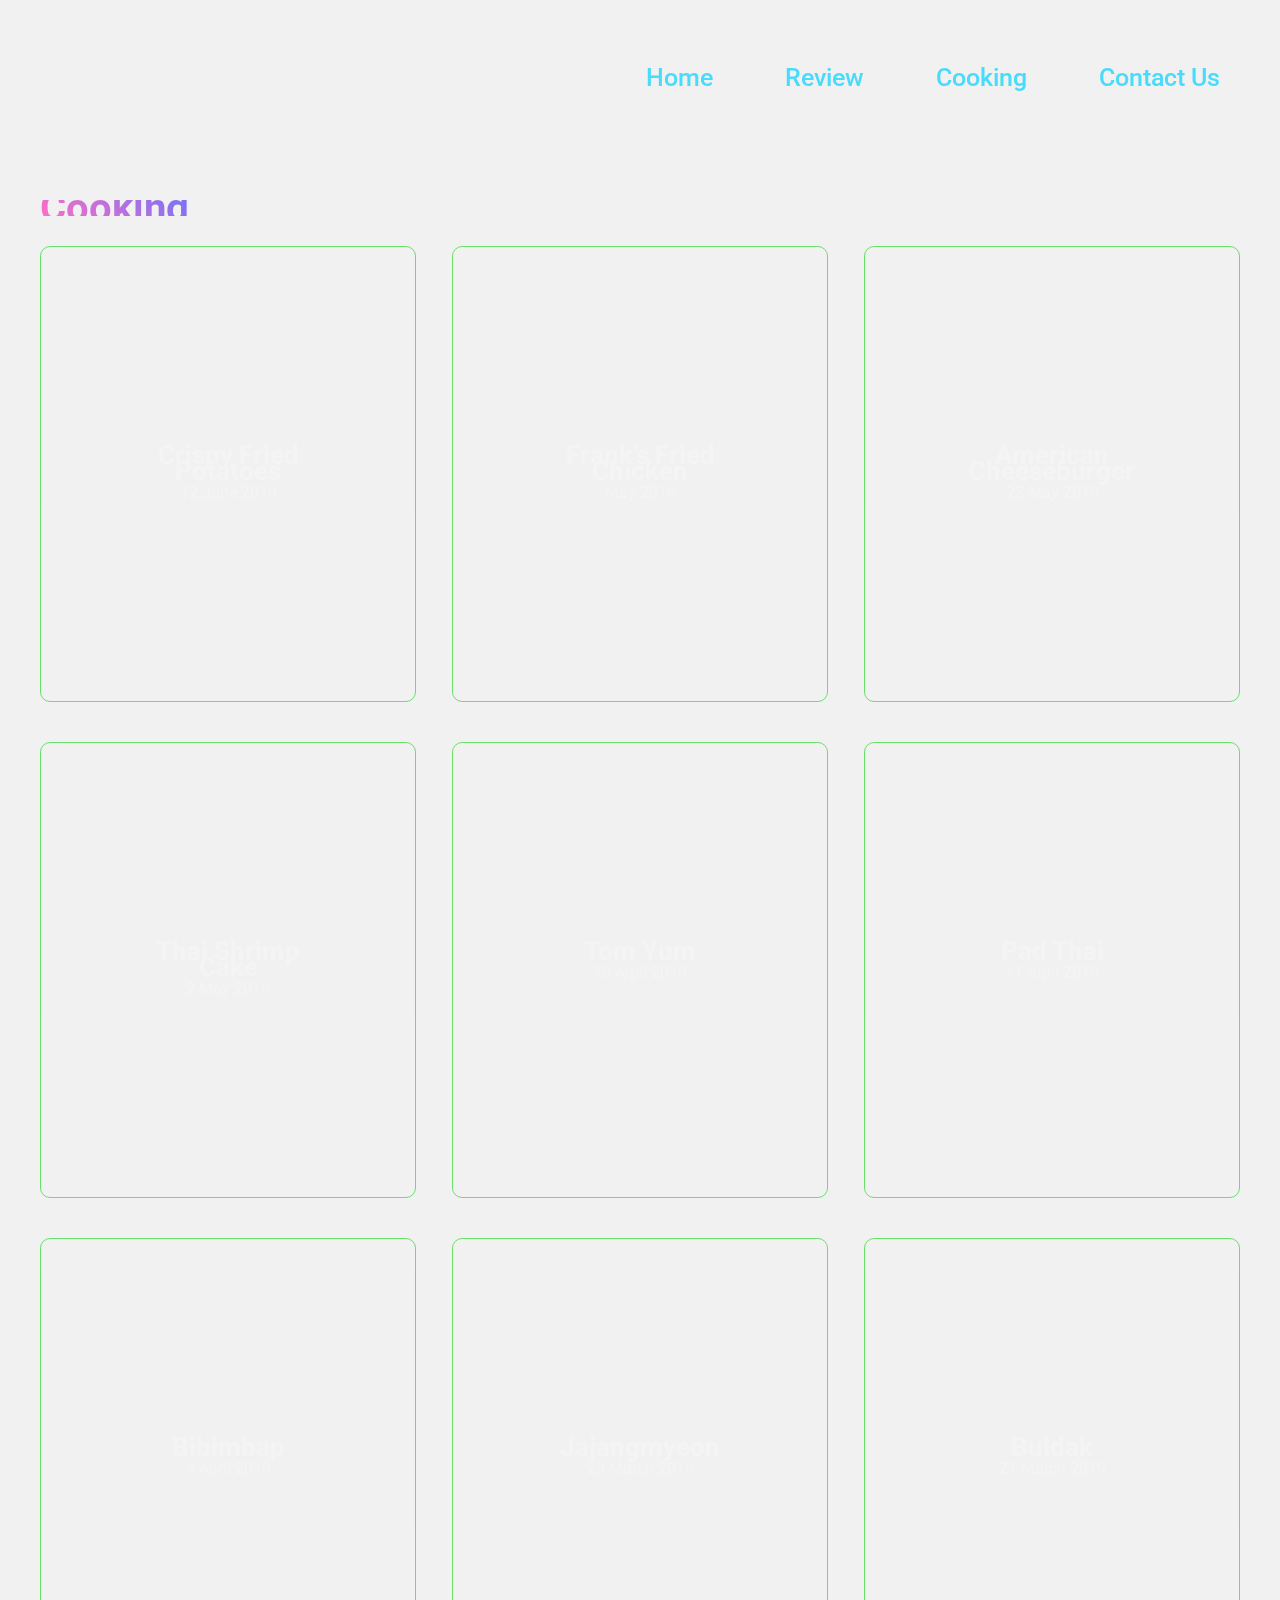
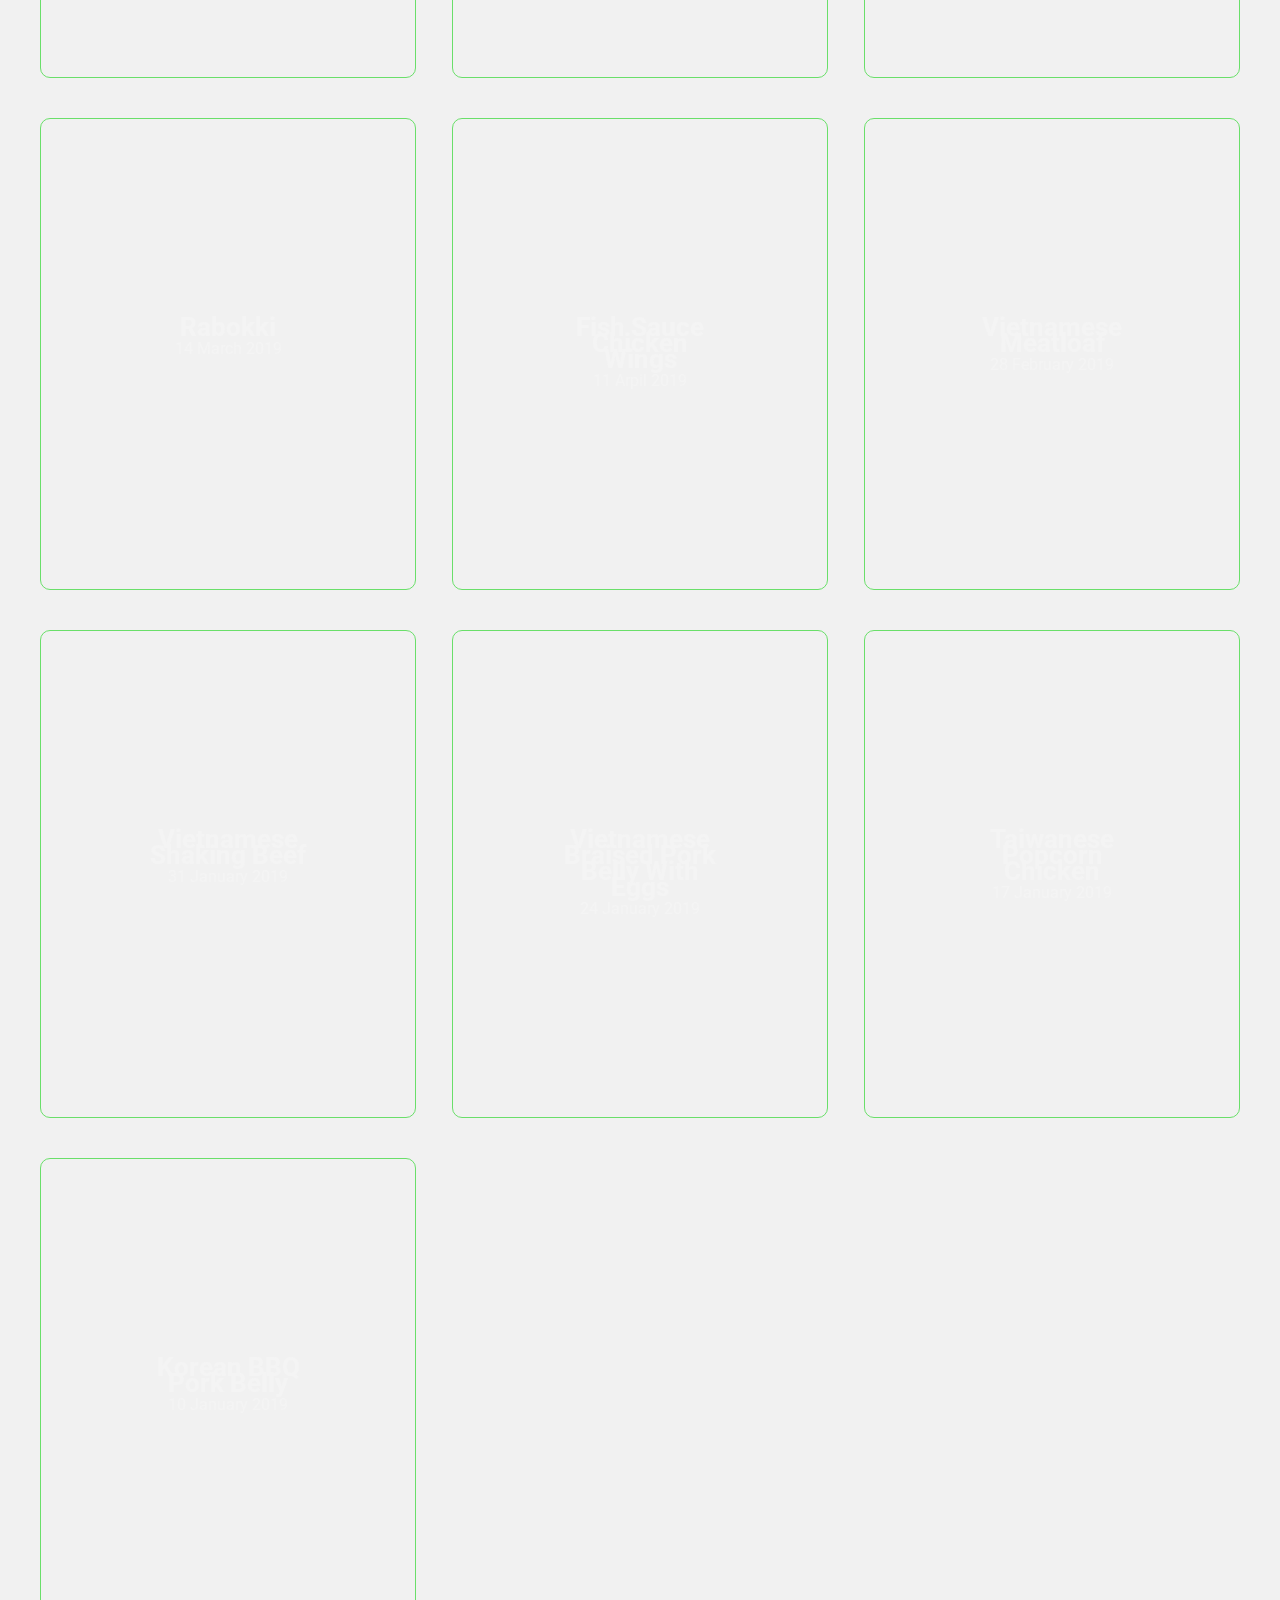
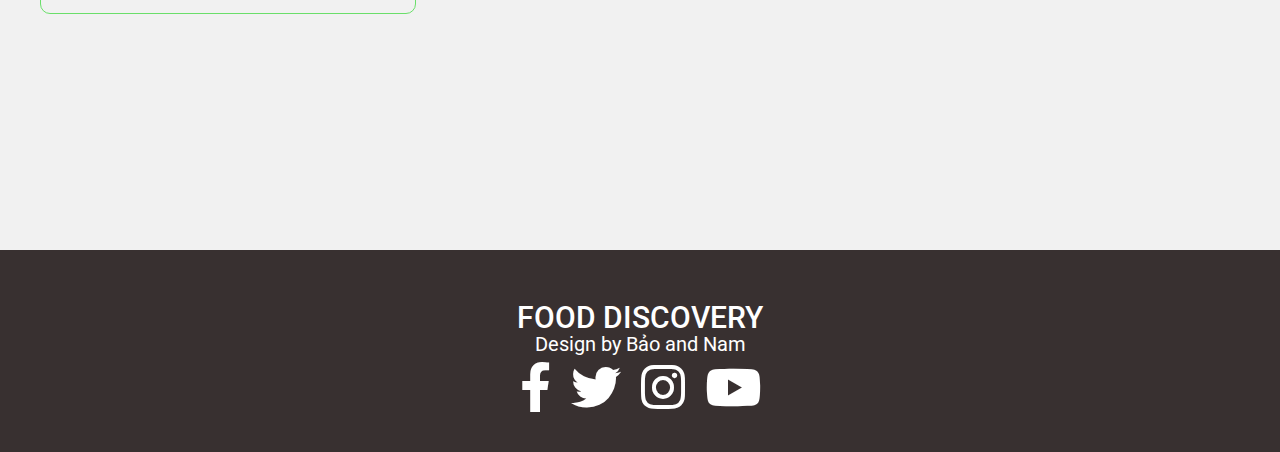
==== commit 05b12c53: "update finally" ====
--- a/Cooking.html
+++ b/Cooking.html
@@ -4,7 +4,7 @@
     <meta charset="UTF-8">
     <meta name="viewport" content="width=device-width, initial-scale=1.0">
     <title>Hôm nay ăn gì - Cooking</title>
-    <link rel=".Image/Icon/Icon.png" href="shortcut icon">
+    <link rel="shortcut icon" href="assets/Image/Icon/food.png">
     <link rel="stylesheet" href="assets/CSS/base.css">
     <link rel="stylesheet" href="assets/CSS/Cooking.css">   
     <link rel="stylesheet" href="https://necolas.github.io/normalize.css/latest/normalize.css">
--- a/assets/CSS/base.css
+++ b/assets/CSS/base.css
@@ -0,0 +1,155 @@
+:root{
+    --white--color: #fff;
+    --black--color: #000;
+    --text--color: #333;
+    --orange--color: #ff8a00;
+    --content--color: #ff8a00;
+    --background-color-main:#353b48;
+    --background-color-sup:#ff8a00;
+    --border-color:#dbdbdb;   
+    --primary: #08aeea;
+    --secondary: #13D2B8;
+    --purple: #bd93f9;
+    --pink: #ff6bcb;
+    --blue: #8be9fd;
+    --gray: #333;
+    --font: "Poppins", sans-serif;
+    --gradient: linear-gradient(40deg, #ff6ec4, #7873f5);
+    --shadow: 0 0 15px 0 rgba(0,0,0,0.05);
+}
+@import url('https://fonts.googleapis.com/css2?family=Poppins:wght@300;400;600;700&display=swap');
+  :root {
+    --primary: #22c3fd;
+    --secondary: #13D2B8;
+    --purple: #bd93f9;
+    --pink: #ff6bcb;
+    --blue: #8be9fd;
+    --gray: #333;
+    --font: "Poppins", sans-serif;
+    --gradient: linear-gradient(40deg, #ff6ec4, #7873f5);
+    --shadow: 0 0 15px 0 rgba(0,0,0,0.05);
+  }
+*{
+    box-sizing:inherit; /*ke thua the chua no*/
+    margin: 0;
+    padding: 0;
+    text-decoration: none; 
+}
+
+html {
+    /* TIP, 1 rem = 10px voi font-size la 62.5% */
+    font-size: 62.5%;
+    line-height: 1.6rem;
+    font-family: 'Roboto', sans-serif;
+    box-sizing: border-box;
+}
+/* Responsive */
+.inner-width {
+    max-width: 1300px;
+    margin: auto;
+    padding: 0 40px;
+}
+
+.grid {
+    /* voi man hinh nho hon 1400, max-width se giam kich co */
+    width: 1400px;
+    max-width: 100%;
+    margin: 0 auto;
+}
+
+.grid_full-width {
+    width: 100%;
+}
+
+.grid_row {
+    /* nam chung 1 hang ngang, du thi nhay xuong hang */
+    display: flex;
+    flex-wrap: wrap;
+    margin-left: -12px;
+    margin-right: -12px;
+}
+
+/* Test */
+.grid__column-2 {
+    padding-left: 12px;
+    padding-right: 12px;
+    width: 16.6667%;
+}
+
+.grid__column-10 {
+    padding-left: 12px;
+    padding-right: 12px;
+    width: 83.3333%;
+}
+/* Animation */
+@keyframes fadeIn {
+    from {
+        opacity: 0;
+    }
+    to {
+        opacity: 1;
+    }
+ }
+
+ @keyframes growth {
+    from {
+        transform: scale(var(--growth-from));
+    }
+    to {
+        transform: scale(var(--growth-to));
+    }
+ }
+/* Modal */
+.modal {
+    position: fixed;
+    top: 0;
+    right: 0;
+    bottom: 0;
+    left: 0;
+    display: flex;
+    animation: fadeIn linear 0.2s;
+}
+
+.modal__overlay {
+    position: absolute;
+    height: 100%;
+    width: 100%;
+    background-color: rgba(0, 0 ,0, 0.3);
+}
+
+.modal__body {
+    --growth-from: 0.3;
+    --growth-to: 1;
+    margin: auto;
+    z-index: 1;
+    animation: growth linear 0.2s;
+}
+
+/* Button style */
+.btn {
+    min-width: 142px;
+    height:36px;
+    text-decoration: none;
+    border: none;
+    border-radius: 3rem;
+    outline:none;
+    cursor: pointer;
+    display: inline-flex;
+    color: #666;
+    justify-content: center;
+    align-items: center;
+    line-height: 1.6rem;
+    font-size: 1.5rem;
+}
+
+.btn.btn--primary {
+    color: var(--white--color);
+    background-color: var(--orange--color);
+    font-size:1.4rem;
+}
+
+.btn.btn.btn--disabled {
+    color:#999;
+    cursor: default;
+    background-color: #999;
+}--- a/assets/CSS/Cooking.css
+++ b/assets/CSS/Cooking.css
@@ -1,16 +1,3 @@
-@import url('https://fonts.googleapis.com/css2?family=Poppins:wght@300;400;600;700&display=swap');
-  :root {
-    --primary: #22c3fd;
-    --secondary: #13D2B8;
-    --purple: #bd93f9;
-    --pink: #ff6bcb;
-    --blue: #8be9fd;
-    --gray: #333;
-    --font: "Poppins", sans-serif;
-    --gradient: linear-gradient(40deg, #ff6ec4, #7873f5);
-    --shadow: 0 0 15px 0 rgba(0,0,0,0.05);
-  }
-  
 
 /*Header*/
 .header {
@@ -128,6 +115,77 @@
 .food p{
     font-size: 16px;
     color: #f5f5f5;
+}
+
+/* Footer */
+
+footer{
+	margin: 0;
+	padding: 20px 0 0;
+	background-color: rgb(56, 48, 48);
+    color: #fff;
+    text-align: center;
+    justify-content: center;
+}
+
+.footer-inner-width{
+	max-width: 90rem;
+    margin: 0 auto;
+    padding: 0 4rem;
+}
+
+.footer-info-pos{
+	padding: 40px 20px;
+	justify-content: space-between;
+}
+
+#footer-info > h2{
+	text-transform: uppercase;
+    font-size: 3rem;
+    font-weight: 500;
+    margin-bottom: 1rem;
+}
+
+#footer-info > p {
+    font-size: 2rem;
+    margin-bottom: 1rem;
+}
+
+#contact ul{
+    justify-content: center;
+    text-align: center;
+}
+
+ul{
+	display: flex;
+	white-space: wrap;
+	list-style-type: none;
+}
+
+li a{
+	font-size: 50px;
+	padding: 0 10px;
+    color: #fff;
+    transition: .2s linear;
+}
+
+.facebook:hover{
+	color: #4267b2;	
+}
+
+.instagram:hover{
+	color: #ed4956;
+	
+}
+
+.twitter:hover{
+	color: #00acee;
+
+}
+
+.youtube:hover{
+	color: #f00;
+	
 }
 
 @media screen and (max-width:980px){
@@ -191,6 +249,15 @@
         .food{
             width: 100%;
         }
+
+        .box{
+            width: 100%;
+        }
+        #footer-info h2,
+        #footer-info p,
+        #contact ul li a{
+            font-size:2rem;
+        }
     }
 
 }
@@ -216,41 +283,7 @@
     border-radius: 10px
 }
 
-/* FOOTER */
-footer {
-    width: 100%;
-    padding: 3rem 0;
-    background: #666;
-}
-.footer-inner-width {
-    max-width: 90rem;
-    margin: 0 auto;
-    padding: 0 4rem;
-}
-
-.footer-info-pos{
-	padding: 4rem 2rem;
-	justify-content: space-between;
-}
-h2{
-    font-size: 3rem;
-    color: #fff;
-}
-h2~p{
-    font-size: 2rem;
-    margin:10px;
-    color:#fff;
-}
-.social-media a{
-    color: #fff;
-    font-size: 2.2rem;
-    margin: 0 1rem;
-    transition: .2s linear;
-}
-
-.social-media a:hover{
-    color: #48dbfb;
-}
+
 
     /* COVER */
    
@@ -356,73 +389,4 @@
     }
  }
 
- /* Footer */
-
-footer{
-	margin: 0;
-	padding: 20px 0 0;
-	background-color: rgb(56, 48, 48);
-    color: #fff;
-    text-align: center;
-    justify-content: center;
-}
-
-.footer-inner-width{
-	max-width: 90rem;
-    margin: 0 auto;
-    padding: 0 4rem;
-}
-
-.footer-info-pos{
-	padding: 40px 20px;
-	justify-content: space-between;
-}
-
-#footer-info > h2{
-	text-transform: uppercase;
-    font-size: 3rem;
-    font-weight: 500;
-    margin-bottom: 1rem;
-}
-
-#footer-info > p {
-    font-size: 2rem;
-    margin-bottom: 1rem;
-}
-
-#contact ul{
-    justify-content: center;
-    text-align: center;
-}
-
-ul{
-	display: flex;
-	white-space: wrap;
-	list-style-type: none;
-}
-
-li a{
-	font-size: 50px;
-	padding: 0 10px;
-    color: #fff;
-    transition: .2s linear;
-}
-
-.facebook:hover{
-	color: #4267b2;	
-}
-
-.instagram:hover{
-	color: #ed4956;
-	
-}
-
-.twitter:hover{
-	color: #00acee;
-
-}
-
-.youtube:hover{
-	color: #f00;
-	
-}+ 